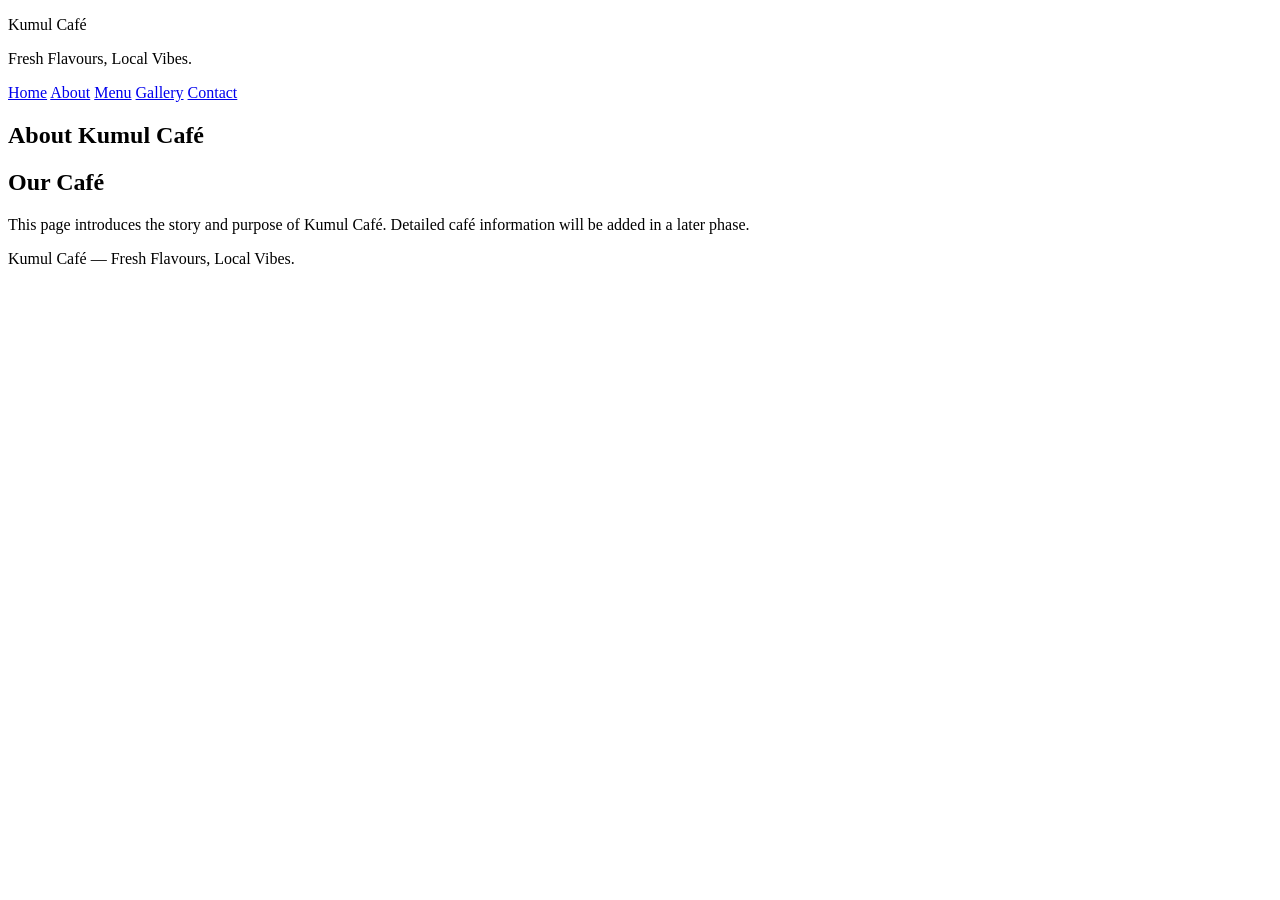
==== about.html @ 7d138e57 "Add semantic HTML5 page structure" ====
<!DOCTYPE html>
<html lang="en">
<head>
    <meta charset="UTF-8">
    <meta name="viewport" content="width=device-width, initial-scale=1.0">
    <title>Kumul Café | About</title>
    <link rel="stylesheet" href="css/style.css">
</head>
<body>
    <header>
        <p>Kumul Café</p>
        <p>Fresh Flavours, Local Vibes.</p>
        <nav aria-label="Main navigation">
            <a href="index.html">Home</a>
            <a href="about.html">About</a>
            <a href="menu.html">Menu</a>
            <a href="gallery.html">Gallery</a>
            <a href="contact.html">Contact</a>
        </nav>
    </header>

    <main>
        <section>
            <h1>About Kumul Café</h1>
            <article>
                <h2>Our Café</h2>
                <p>This page introduces the story and purpose of Kumul Café. Detailed café information will be added in a later phase.</p>
            </article>
        </section>
    </main>

    <footer>
        <p>Kumul Café — Fresh Flavours, Local Vibes.</p>
    </footer>
</body>
</html>
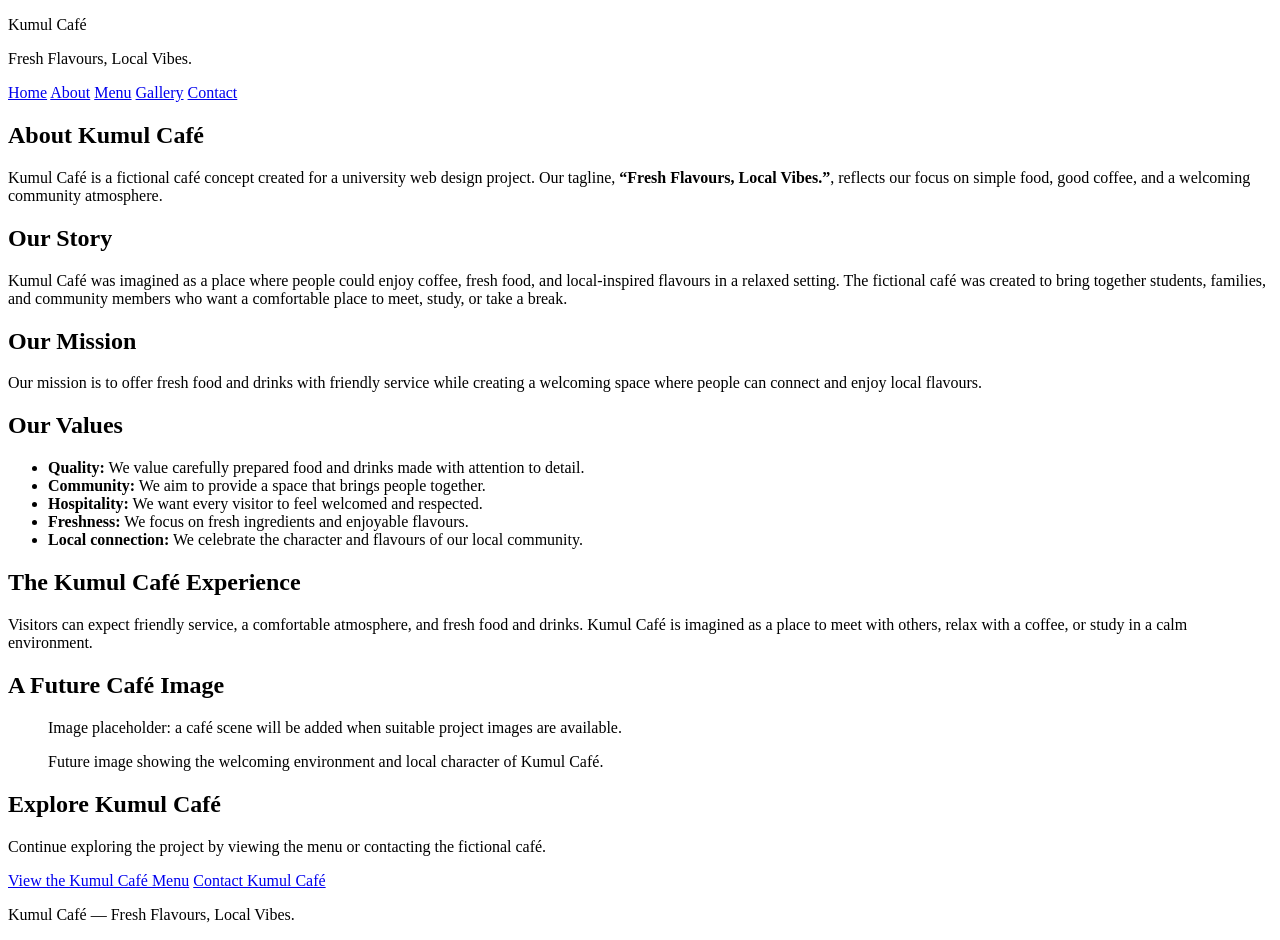
==== commit d801e321: "Create Kumul Cafe About page" ====
--- a/about.html
+++ b/about.html
@@ -22,10 +22,52 @@
     <main>
         <section>
             <h1>About Kumul Café</h1>
+            <p>Kumul Café is a fictional café concept created for a university web design project. Our tagline, <strong>“Fresh Flavours, Local Vibes.”</strong>, reflects our focus on simple food, good coffee, and a welcoming community atmosphere.</p>
+        </section>
+
+        <section>
+            <h2>Our Story</h2>
             <article>
-                <h2>Our Café</h2>
-                <p>This page introduces the story and purpose of Kumul Café. Detailed café information will be added in a later phase.</p>
+                <p>Kumul Café was imagined as a place where people could enjoy coffee, fresh food, and local-inspired flavours in a relaxed setting. The fictional café was created to bring together students, families, and community members who want a comfortable place to meet, study, or take a break.</p>
             </article>
+        </section>
+
+        <section>
+            <h2>Our Mission</h2>
+            <p>Our mission is to offer fresh food and drinks with friendly service while creating a welcoming space where people can connect and enjoy local flavours.</p>
+        </section>
+
+        <section>
+            <h2>Our Values</h2>
+            <ul>
+                <li><strong>Quality:</strong> We value carefully prepared food and drinks made with attention to detail.</li>
+                <li><strong>Community:</strong> We aim to provide a space that brings people together.</li>
+                <li><strong>Hospitality:</strong> We want every visitor to feel welcomed and respected.</li>
+                <li><strong>Freshness:</strong> We focus on fresh ingredients and enjoyable flavours.</li>
+                <li><strong>Local connection:</strong> We celebrate the character and flavours of our local community.</li>
+            </ul>
+        </section>
+
+        <section>
+            <h2>The Kumul Café Experience</h2>
+            <p>Visitors can expect friendly service, a comfortable atmosphere, and fresh food and drinks. Kumul Café is imagined as a place to meet with others, relax with a coffee, or study in a calm environment.</p>
+        </section>
+
+        <section>
+            <h2>A Future Café Image</h2>
+            <figure>
+                <p>Image placeholder: a café scene will be added when suitable project images are available.</p>
+                <figcaption>Future image showing the welcoming environment and local character of Kumul Café.</figcaption>
+            </figure>
+        </section>
+
+        <section>
+            <h2>Explore Kumul Café</h2>
+            <p>Continue exploring the project by viewing the menu or contacting the fictional café.</p>
+            <p>
+                <a href="menu.html">View the Kumul Café Menu</a>
+                <a href="contact.html">Contact Kumul Café</a>
+            </p>
         </section>
     </main>
 
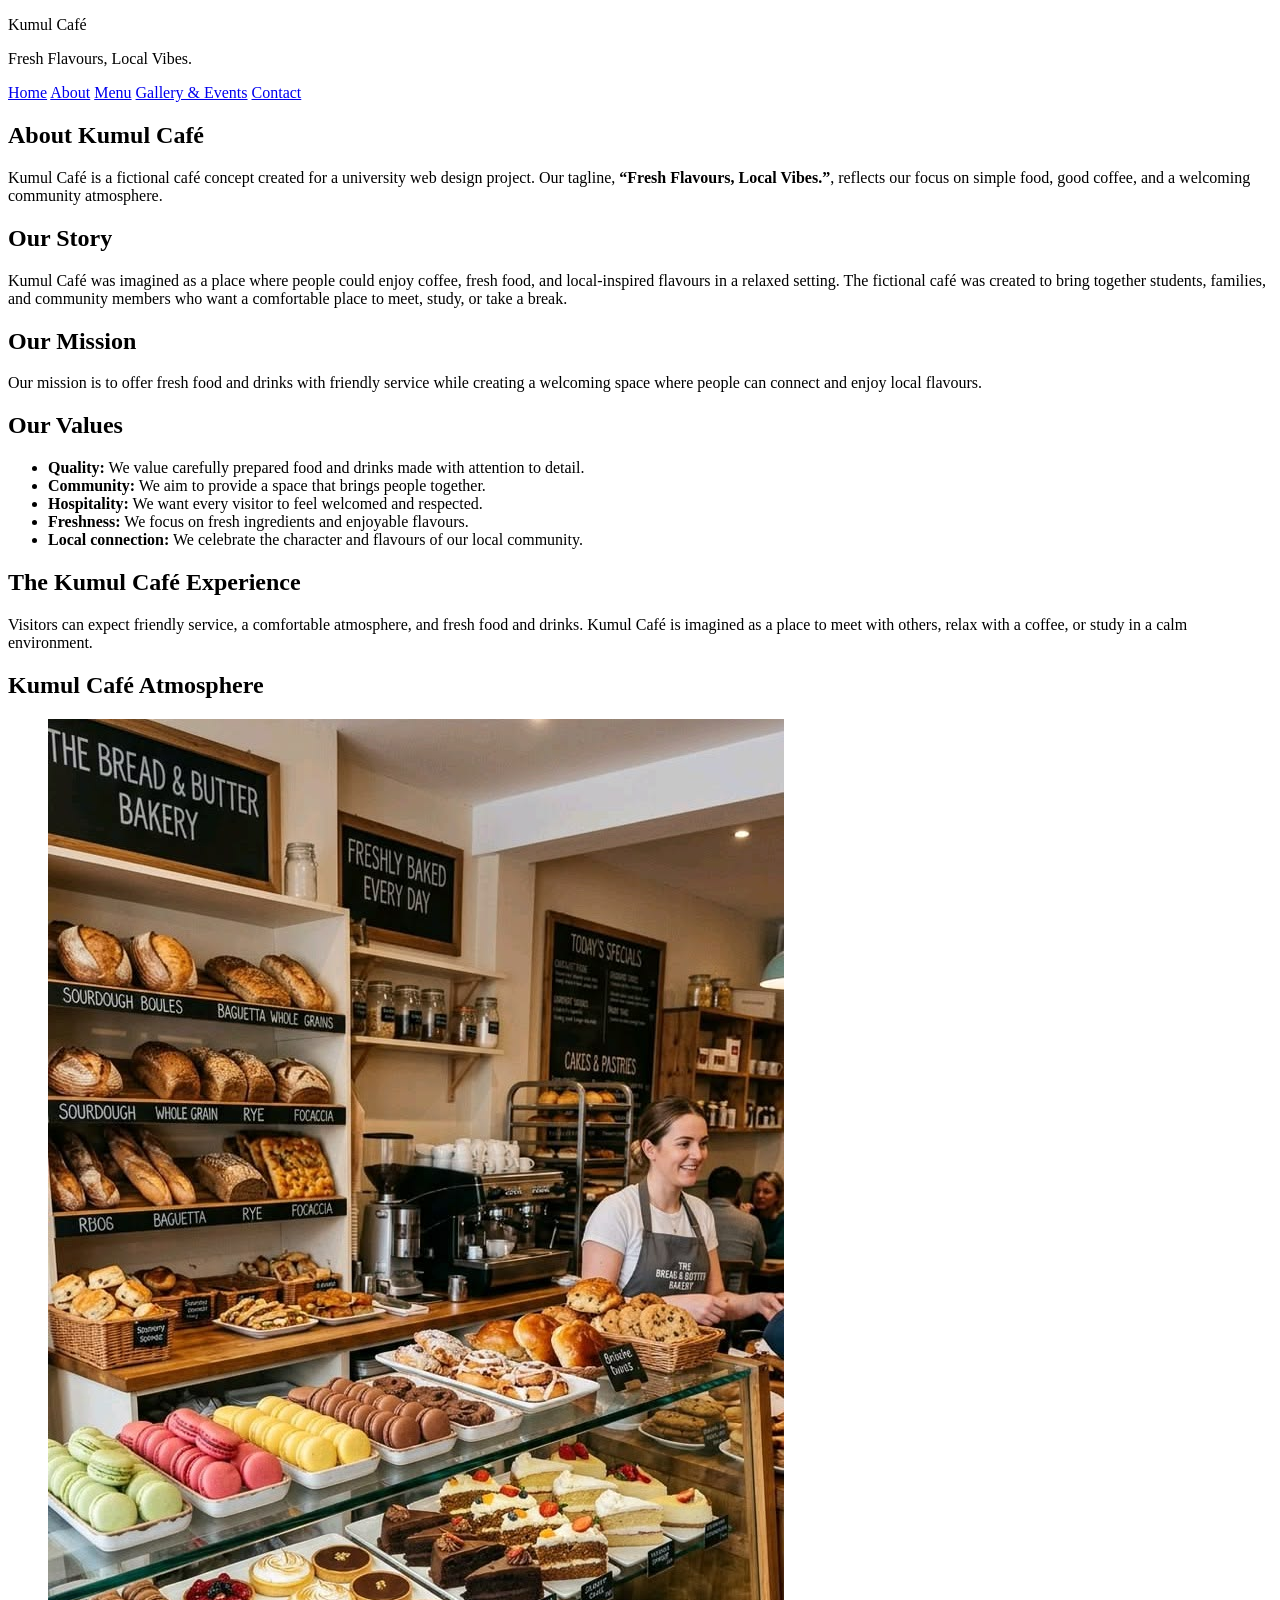
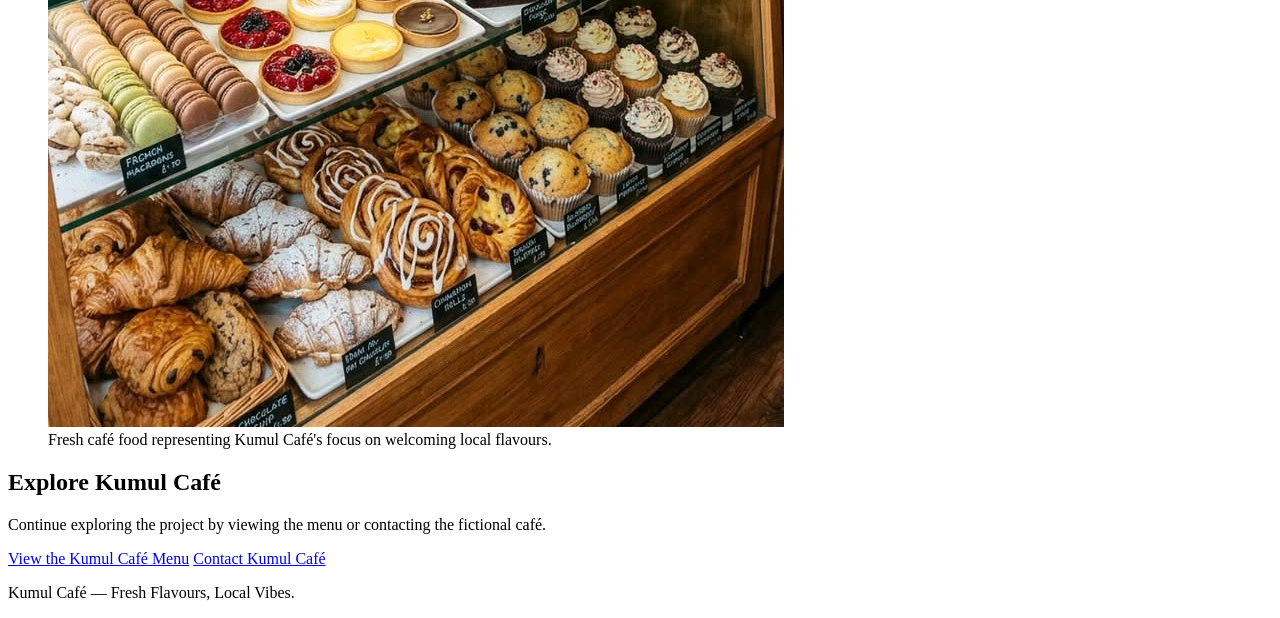
==== commit 2679e74a: "Improve navigation and add multimedia" ====
--- a/about.html
+++ b/about.html
@@ -14,7 +14,7 @@
             <a href="index.html">Home</a>
             <a href="about.html">About</a>
             <a href="menu.html">Menu</a>
-            <a href="gallery.html">Gallery</a>
+            <a href="gallery.html">Gallery &amp; Events</a>
             <a href="contact.html">Contact</a>
         </nav>
     </header>
@@ -54,10 +54,10 @@
         </section>
 
         <section>
-            <h2>A Future Café Image</h2>
+            <h2>Kumul Café Atmosphere</h2>
             <figure>
-                <p>Image placeholder: a café scene will be added when suitable project images are available.</p>
-                <figcaption>Future image showing the welcoming environment and local character of Kumul Café.</figcaption>
+                <img src="images/cafe-food.jpg" alt="Fresh café food arranged for customers to enjoy">
+                <figcaption>Fresh café food representing Kumul Café's focus on welcoming local flavours.</figcaption>
             </figure>
         </section>
 
